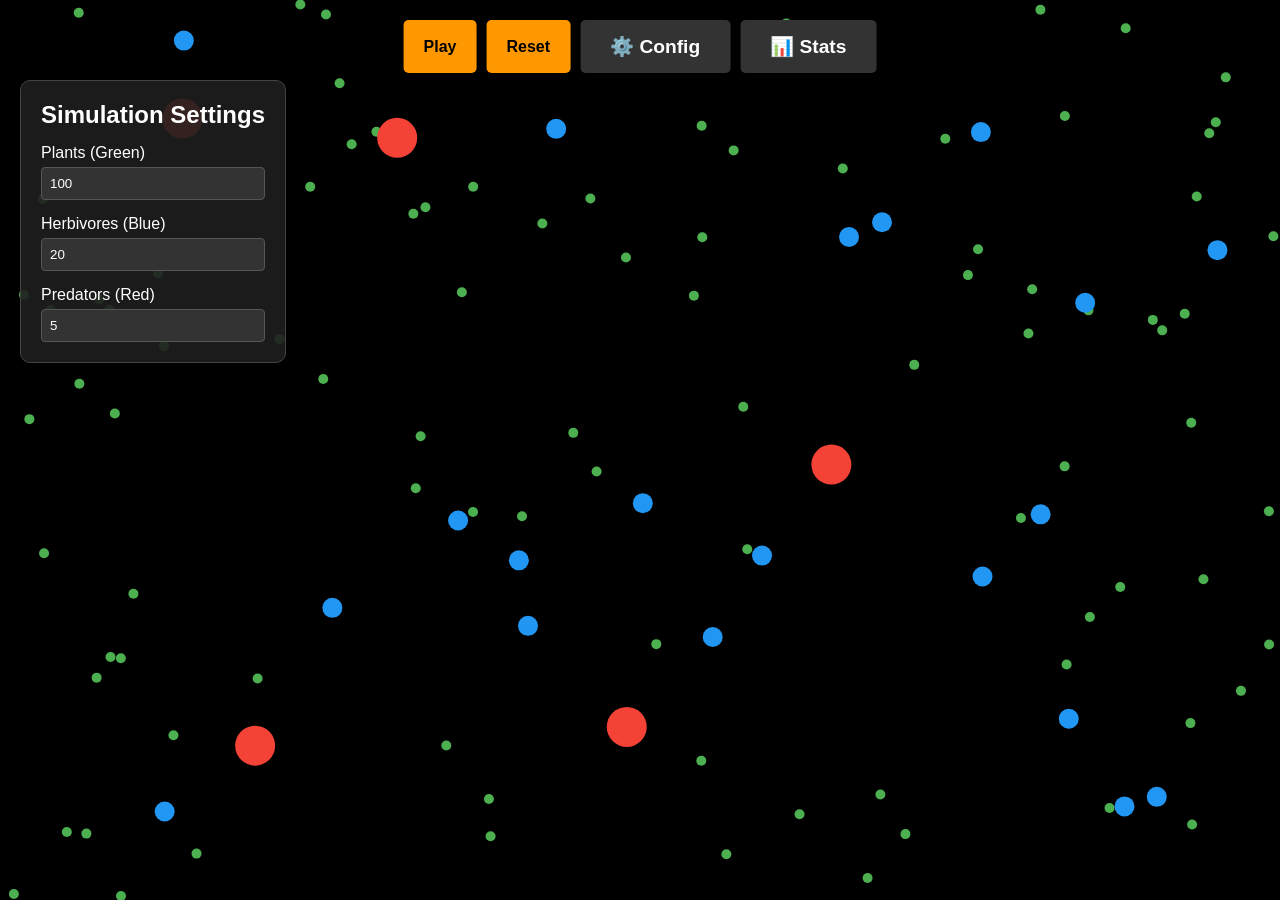
==== simulation.html @ efc69d58 "first commit" ====
<!DOCTYPE html>
<html lang="en">
<head>
    <meta charset="UTF-8">
    <meta name="viewport" content="width=device-width, initial-scale=1.0">
    <title>Hungry Cells - Simulation</title>
    <link rel="stylesheet" href="css/style.css">
</head>
<body class="sim-body">
    <div class="top-controls">
        <button id="btn-play-pause" class="btn-secondary">Play</button>
        <button id="btn-reset" class="btn-secondary">Reset</button>
        <button id="btn-toggle-config" class="btn-toggle">⚙️ Config</button>
        <button id="btn-toggle-stats" class="btn-toggle">📊 Stats</button>
    </div>

    <div id="panel-config" class="panel">
        <h2>Simulation Settings</h2>
        <div class="input-group">
            <label for="input-plants">Plants (Green)</label>
            <input type="number" id="input-plants" value="100" min="0">
        </div>
        <div class="input-group">
            <label for="input-herbivores">Herbivores (Blue)</label>
            <input type="number" id="input-herbivores" value="20" min="0">
        </div>
        <div class="input-group">
            <label for="input-predators">Predators (Red)</label>
            <input type="number" id="input-predators" value="5" min="0">
        </div>
    </div>

    <div id="panel-stats" class="panel hidden">
        <h2>Live Stats</h2>
        <p>Plants: <span id="stat-plants" style="color: #4CAF50;">0</span></p>
        <p>Herbivores: <span id="stat-herbivores" style="color: #2196F3;">0</span></p>
        <p>Predators: <span id="stat-predators" style="color: #F44336;">0</span></p>
    </div>

    <canvas id="sim-canvas"></canvas>

    <script type="module" src="js/app.js"></script>
</body>
</html>
---- css/style.css ----
:root {
    --bg-color: #121212;
    --panel-bg: rgba(30, 30, 30, 0.9);
    --text-color: #ffffff;
    --accent-color: #ff9800;
}

* {
    margin: 0;
    padding: 0;
    box-sizing: border-box;
    font-family: 'Segoe UI', Tahoma, Geneva, Verdana, sans-serif;
}

/* Home Page */
.home-body {
    background-color: var(--bg-color);
    color: var(--text-color);
    display: flex;
    flex-direction: column;
    height: 100vh;
}

.home-header {
    padding: 20px;
    text-align: right;
}

.home-header a {
    color: var(--accent-color);
    text-decoration: none;
    font-weight: bold;
}

.home-main {
    flex: 1;
    display: flex;
    flex-direction: column;
    justify-content: center;
    align-items: center;
    gap: 30px;
}

.title {
    font-size: 4rem;
    letter-spacing: 2px;
}

/* Buttons */
.btn-primary, .btn-secondary, .btn-toggle {
    background-color: var(--accent-color);
    color: #000;
    padding: 15px 30px;
    border: none;
    border-radius: 5px;
    font-size: 1.2rem;
    cursor: pointer;
    text-decoration: none;
    font-weight: bold;
    transition: transform 0.2s;
}

.btn-primary:hover, .btn-secondary:hover, .btn-toggle:hover {
    transform: scale(1.05);
}

.btn-secondary {
    padding: 10px 20px;
    font-size: 1rem;
}

.btn-toggle {
    background-color: #333;
    color: white;
}

/* Simulation Page */
.sim-body {
    background-color: #000; /* Fundo puro para o mapa */
    overflow: hidden; /* Impede barras de rolagem */
    width: 100vw;
    height: 100vh;
    position: relative;
}

#sim-canvas {
    display: block;
    width: 100%;
    height: 100%;
}

/* UI Overlays */
.top-controls {
    position: absolute;
    top: 20px;
    left: 50%;
    transform: translateX(-50%);
    display: flex;
    gap: 10px;
    z-index: 10;
}

.panel {
    position: absolute;
    background-color: var(--panel-bg);
    color: var(--text-color);
    padding: 20px;
    border-radius: 10px;
    border: 1px solid #444;
    z-index: 10;
    transition: opacity 0.3s ease;
}

#panel-config {
    top: 80px;
    left: 20px;
}

#panel-stats {
    top: 80px;
    right: 20px;
}

.hidden {
    opacity: 0;
    pointer-events: none;
}

.input-group {
    margin-top: 15px;
    display: flex;
    flex-direction: column;
}

.input-group input {
    margin-top: 5px;
    padding: 8px;
    background: #333;
    color: white;
    border: 1px solid #555;
    border-radius: 4px;
}
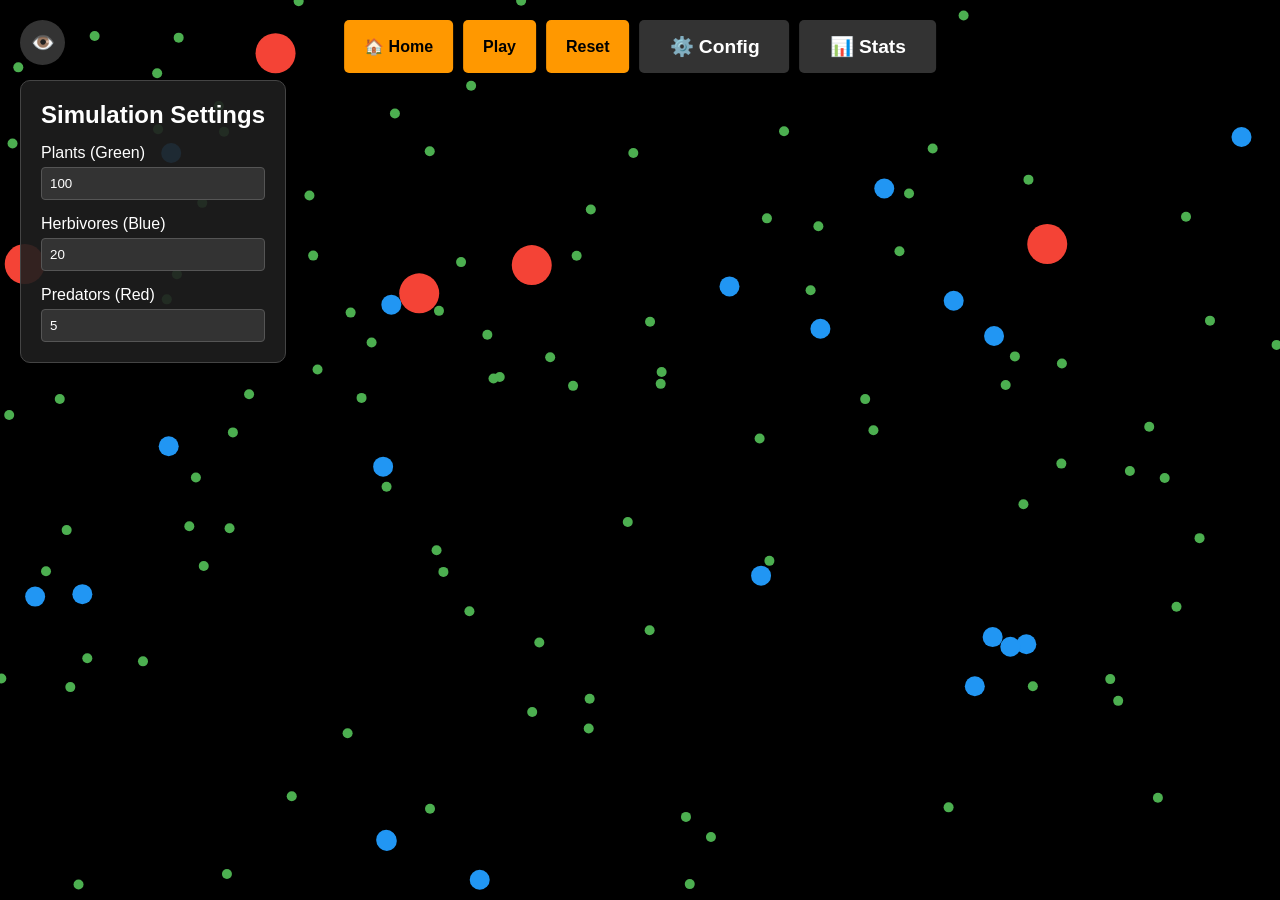
==== commit c76745c9: "botao de olho e de home" ====
--- a/simulation.html
+++ b/simulation.html
@@ -7,7 +7,12 @@
     <link rel="stylesheet" href="css/style.css">
 </head>
 <body class="sim-body">
-    <div class="top-controls">
+    <!-- Botão para esconder/mostrar os controles -->
+    <button id="btn-toggle-ui" class="btn-floating">👁️</button>
+
+    <!-- Controles Principais (com ID adicionado e botão Home) -->
+    <div id="main-controls" class="top-controls">
+        <a href="index.html" class="btn-secondary" style="display: flex; align-items: center; justify-content: center;">🏠 Home</a>
         <button id="btn-play-pause" class="btn-secondary">Play</button>
         <button id="btn-reset" class="btn-secondary">Reset</button>
         <button id="btn-toggle-config" class="btn-toggle">⚙️ Config</button>
--- a/css/style.css
+++ b/css/style.css
@@ -139,4 +139,40 @@
     color: white;
     border: 1px solid #555;
     border-radius: 4px;
+}
+
+/* Botão flutuante para esconder a UI */
+.btn-floating {
+    position: absolute;
+    top: 20px;
+    left: 20px;
+    background-color: #333;
+    color: white;
+    border: none;
+    border-radius: 50%;
+    width: 45px;
+    height: 45px;
+    font-size: 1.2rem;
+    cursor: pointer;
+    z-index: 20;
+    display: flex;
+    justify-content: center;
+    align-items: center;
+    transition: transform 0.2s, background-color 0.2s;
+}
+
+.btn-floating:hover {
+    transform: scale(1.1);
+    background-color: var(--accent-color);
+}
+
+/* Transição suave ao esconder/mostrar os controles do topo */
+#main-controls {
+    transition: opacity 0.3s ease, transform 0.3s ease;
+}
+
+#main-controls.hidden {
+    opacity: 0;
+    pointer-events: none;
+    transform: translate(-50%, -20px);
 }
